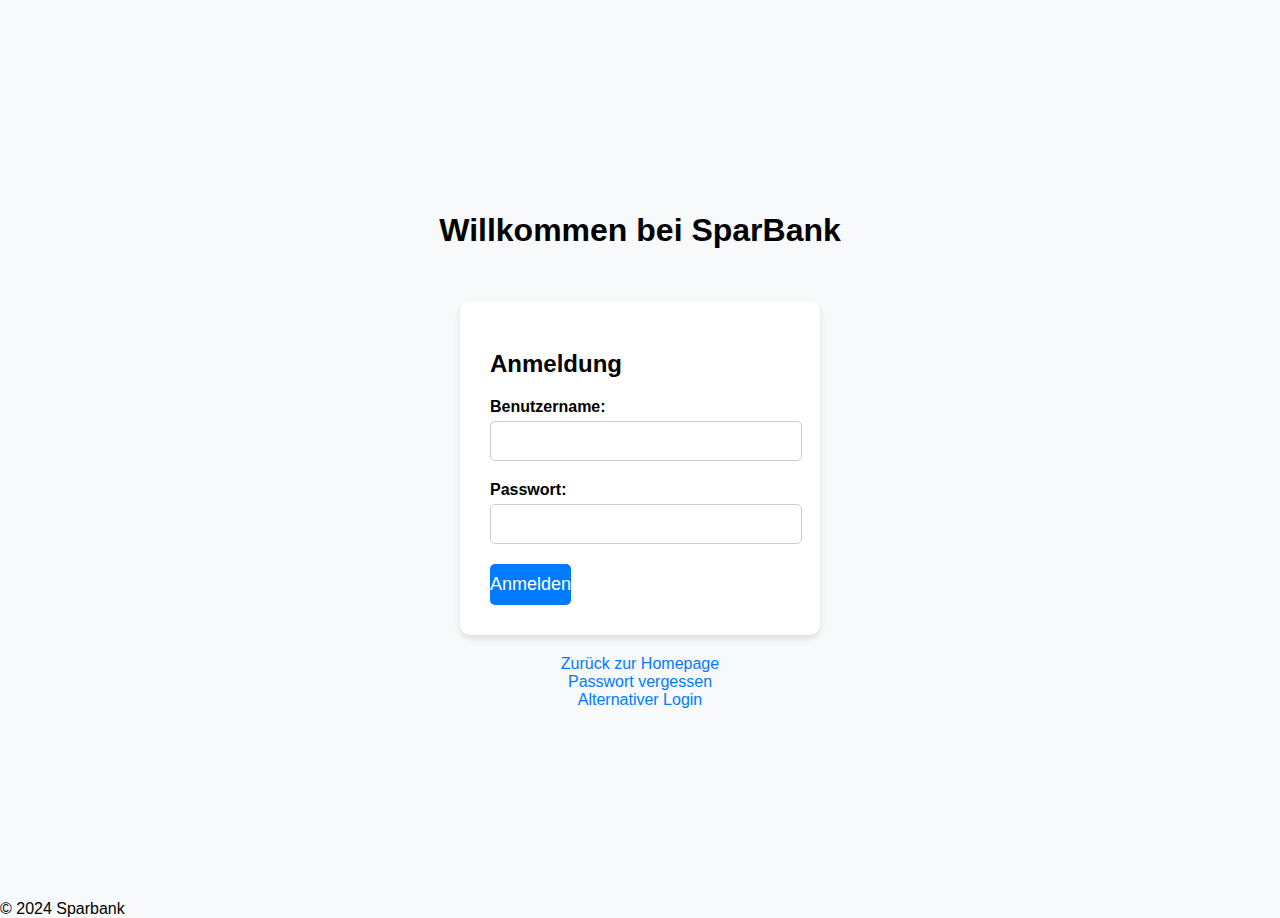
==== login.html @ 4e71e4f7 "..." ====
<!DOCTYPE html>
<html lang="de">
<head>
    <meta charset="UTF-8">
    <meta name="viewport" content="width=device-width, initial-scale=1.0">
    <title>SparBank Login</title>
    <link rel="stylesheet" href="login.css">
</head>
<body>
    <div class="container">
        <div class="header">
            <h1>Willkommen bei SparBank</h1>
        </div>
        <div class="form-container">
            <form action="login.php" method="POST" class="login-form">
                <h2>Anmeldung</h2>
                <div class="input-container">
                    <label for="username">Benutzername:</label>
                    <input type="text" id="username" name="username" required>
                </div>
                <div class="input-container">
                    <label for="password">Passwort:</label>
                    <input type="password" id="password" name="password" required>
                </div>
                <input type="submit" value="Anmelden" class="submit-btn">
            </form>
            <div class="link">
                <a href="index.html">Zurück zur Homepage</a>
                <br>
                <a href="passwort.html">Passwort vergessen</a>
                <br>
                <a href="altlogin.html">Alternativer Login</a>
            </div>
        </div>
    </div>
    <footer>&#169 2024 Sparbank</footer>
</body>

</html>
---- login.css ----
body {
    font-family: 'Segoe UI', Tahoma, Geneva, Verdana, sans-serif;
    background-color: #f8f9fa;
    margin: 0;
    padding: 0;
}

.container {
    display: flex;
    flex-direction: column;
    align-items: center;
    justify-content: center;
    height: 100vh;
}

.header {
    text-align: center;
    margin-bottom: 30px;
}

.login-form {
    background-color: #fff;
    padding: 30px;
    border-radius: 10px;
    box-shadow: 0 4px 6px rgba(0, 0, 0, 0.1);
    width: 300px;
}

.input-container {
    margin-bottom: 20px;
}

label {
    display: block;
    margin-bottom: 5px;
    font-weight: bold;
}

input[type="text"],
input[type="password"] {
    width: calc(100% - 10px);
    padding: 10px;
    border: 1px solid #ccc;
    border-radius: 5px;
    font-size: 16px;
}

.submit-btn {
    background-color: #007bff;
    color: #fff;
    border: none;
    border-radius: 5px;
    padding: 10px 0;
    font-size: 18px;
    cursor: pointer;
}

.submit-btn:hover {
    background-color: #0056b3;
}

.link {
    text-align: center;
    margin-top: 20px;
}

.link a {
    color: #007bff;
    text-decoration: none;
}

.link a:hover {
    text-decoration: underline;
}
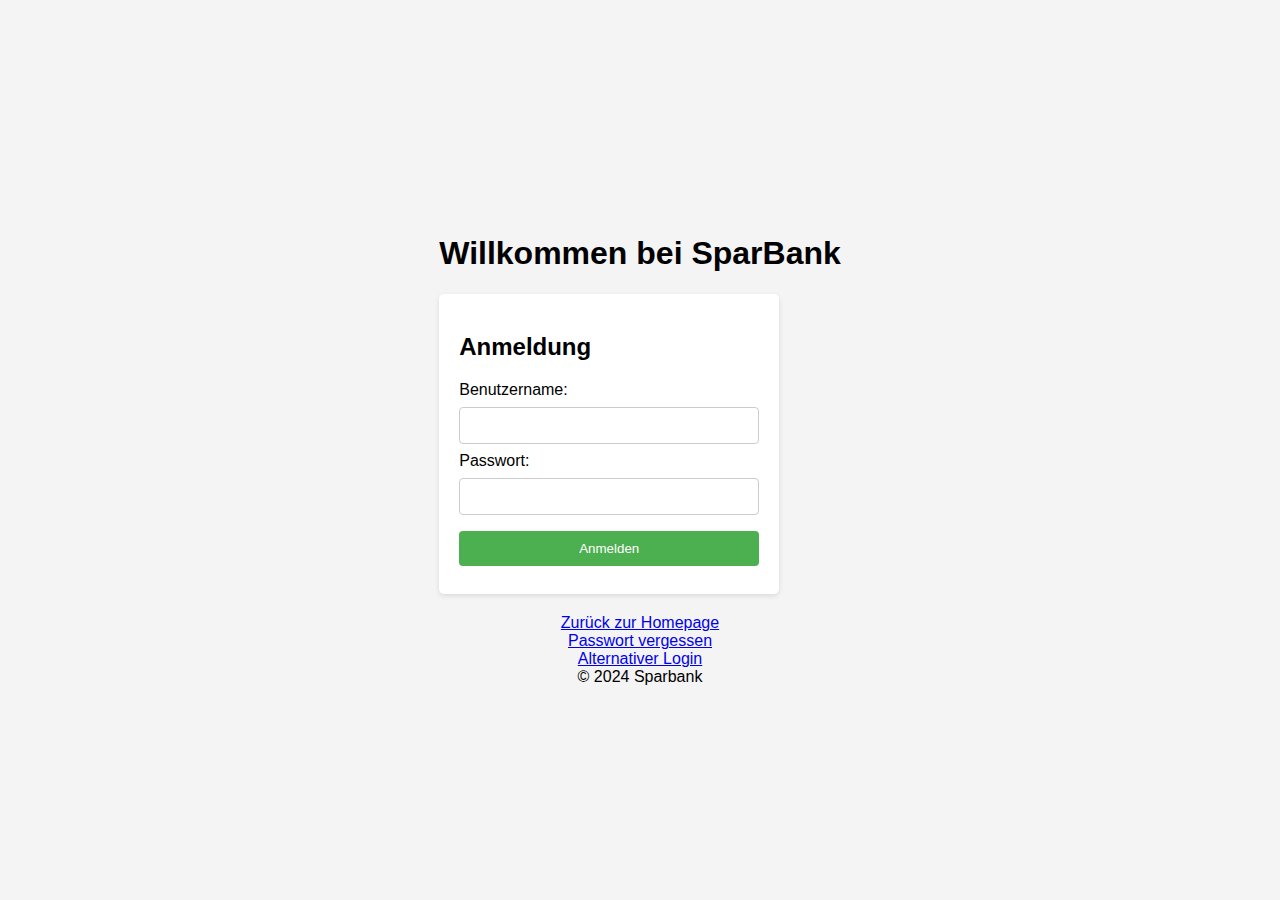
==== commit 08cec627: ":::" ====
--- a/login.html
+++ b/login.html
@@ -4,7 +4,7 @@
     <meta charset="UTF-8">
     <meta name="viewport" content="width=device-width, initial-scale=1.0">
     <title>SparBank Login</title>
-    <link rel="stylesheet" href="login.css">
+    <link rel="stylesheet" href="styles.css">
 </head>
 <body>
     <div class="container">
--- a/styles.css
+++ b/styles.css
@@ -0,0 +1,127 @@
+body {
+    font-family: 'Segoe UI', Tahoma, Geneva, Verdana, sans-serif;
+    margin: 0;
+    padding: 0;
+}
+
+header {
+    background-color: #007bff;
+    color: lightgray;
+    padding: 20px 0;
+    text-align: center;
+    width: 100%;
+}
+.bank-name {
+    margin: 0;
+}
+
+nav ul {
+    list-style-type: none;
+    margin: 0;
+    padding: 0;
+    text-align: center;
+}
+
+nav ul li {
+    display: inline;
+    margin: 0 10px;
+}
+
+nav ul li a {
+    color: #fff;
+    text-decoration: none;
+}
+
+nav ul li a:hover {
+    text-decoration: underline;
+}
+
+.footer-container {
+    margin-top: auto;
+    background-color: #f8f9fa;
+    padding: 20px 0;
+    text-align: center;
+}
+
+.footer {
+    background-color: #f8f9fa;
+    padding: 20px;
+    text-align: center;
+    width: 100%; /* Footer von ganz links bis ganz rechts */
+}
+
+/* login.css */
+
+body {
+    font-family: Arial, sans-serif;
+    background-color: #f4f4f4;
+    margin: 0;
+    padding: 0;
+    display: flex;
+    justify-content: center;
+    align-items: center;
+    height: 100vh;
+    flex-direction: column;
+}
+
+form {
+    background-color: #fff;
+    padding: 20px;
+    border-radius: 5px;
+    box-shadow: 0 2px 5px rgba(0, 0, 0, 0.1);
+    width: 300px;
+    margin-bottom: 20px;
+}
+
+input[type="text"],
+input[type="password"],
+input[type="submit"] {
+    width: 100%;
+    padding: 10px;
+    margin: 8px 0;
+    display: inline-block;
+    border: 1px solid #ccc;
+    border-radius: 4px;
+    box-sizing: border-box;
+}
+
+input[type="submit"] {
+    background-color: #4caf50;
+    color: white;
+    border: none;
+    cursor: pointer;
+}
+
+input[type="submit"]:hover {
+    background-color: #45a049;
+}
+
+.link {
+    text-align: center;
+}
+
+.back-button {
+    background-color: #007bff;
+    color: white;
+    border: none;
+    border-radius: 4px;
+    padding: 10px 20px;
+    text-decoration: none;
+    cursor: pointer;
+}
+
+.back-button:hover {
+    background-color: #0056b3;
+}
+
+/* Postfach.css */
+
+.message {
+    background-color: #f8f9fa;
+    border: 1px solid #ccc;
+    border-radius: 5px;
+    padding: 10px;
+    margin-bottom: 10px;
+}
+
+/* end of styles.css */
